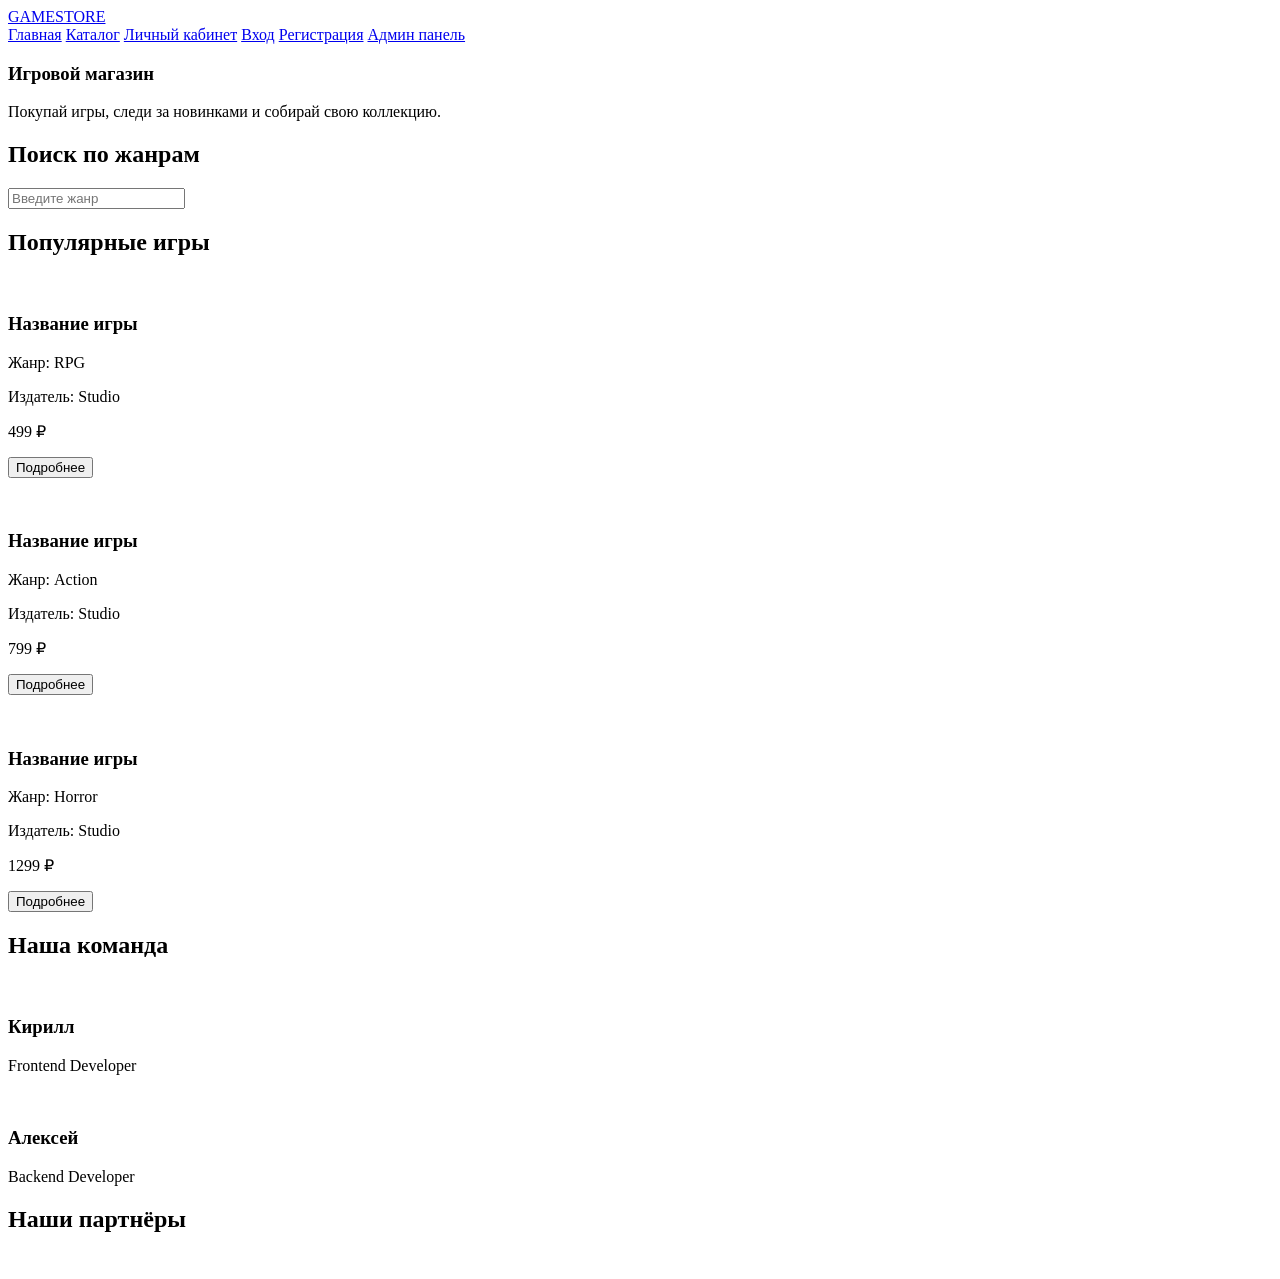
==== index.html @ a8d5f10a "Add files via upload" ====
<!-- index.html -->

<!DOCTYPE html>
<html lang="ru">
<head>
  <meta charset="UTF-8">
  <meta name="viewport" content="width=device-width, initial-scale=1.0">
  <title>GameStore</title>

<link rel="stylesheet" href="/home/kirill/Рабочий стол/экз/css/style.css">
</head>
<body>

<header class="header">

  <a href="index.html" class="logo">GAMESTORE</a>

  <nav class="nav">
    <a href="index.html">Главная</a>
    <a href="catalog.html">Каталог</a>
    <a href="profile.html">Личный кабинет</a>
    <a href="login.html">Вход</a>
    <a href="register.html">Регистрация</a>
    <a href="admin.html">Админ панель</a>
  </nav>

</header>

<main>

  <section class="hero">

    <article class="hero-content">

      <h1>Игровой магазин</h1>

      <p>
        Покупай игры, следи за новинками
        и собирай свою коллекцию.
      </p>

    </article>

  </section>

  <section class="search-section">

    <h2>Поиск по жанрам</h2>

    <input type="text" placeholder="Введите жанр">

  </section>

  <section class="games">

    <h2>Популярные игры</h2>

    <section class="game-list">

      <article class="game-card">

        <figure>
          <img src="/home/kirill/Рабочий стол/экз/media/685958abd8d06 1.png" alt="">
        </figure>

        <section class="game-info">

          <h3>Название игры</h3>

          <p>Жанр: RPG</p>

          <p>Издатель: Studio</p>

          <p class="price">499 ₽</p>

          <button>Подробнее</button>

        </section>

      </article>

      <article class="game-card">

        <figure>
          <img src="/home/kirill/Рабочий стол/экз/media/69a818cd9d97e 1.png" alt="">
        </figure>

        <section class="game-info">

          <h3>Название игры</h3>

          <p>Жанр: Action</p>

          <p>Издатель: Studio</p>

          <p class="price">799 ₽</p>

          <button>Подробнее</button>

        </section>

      </article>

      <article class="game-card">

        <figure>
          <img src="/home/kirill/Рабочий стол/экз/media/68e4f6edac54a 1.png" alt="">
        </figure>

        <section class="game-info">

          <h3>Название игры</h3>

          <p>Жанр: Horror</p>

          <p>Издатель: Studio</p>

          <p class="price">1299 ₽</p>

          <button>Подробнее</button>

        </section>

      </article>

    </section>

  </section>

  <section class="team">

    <h2>Наша команда</h2>

    <section class="team-list">

      <article class="team-card">

        <img src="media/avatar1.jpg" alt="">

        <h3>Кирилл</h3>

        <p>Frontend Developer</p>

      </article>

      <article class="team-card">

        <img src="media/avatar2.jpg" alt="">

        <h3>Алексей</h3>

        <p>Backend Developer</p>

      </article>

    </section>

  </section>

  <section class="partners">

    <h2>Наши партнёры</h2>

    <section class="partner-list">

      <img src="/home/kirill/Рабочий стол/экз/media/ab00fffd-6438-5d6a-90ea-18aa81d75b84 1.png" alt="">
      <img src="/home/kirill/Рабочий стол/экз/media/2b18acb1-47bb-5566-aa1f-0b583172a907 1.png" alt="">
      <img src="/home/kirill/Рабочий стол/экз/media/42a5836c-802a-5f42-933a-5b3241e2d510 1.png" alt="">

    </section>

  </section>

</main>

<script src="js/app.js"></script>

</body>
</html>
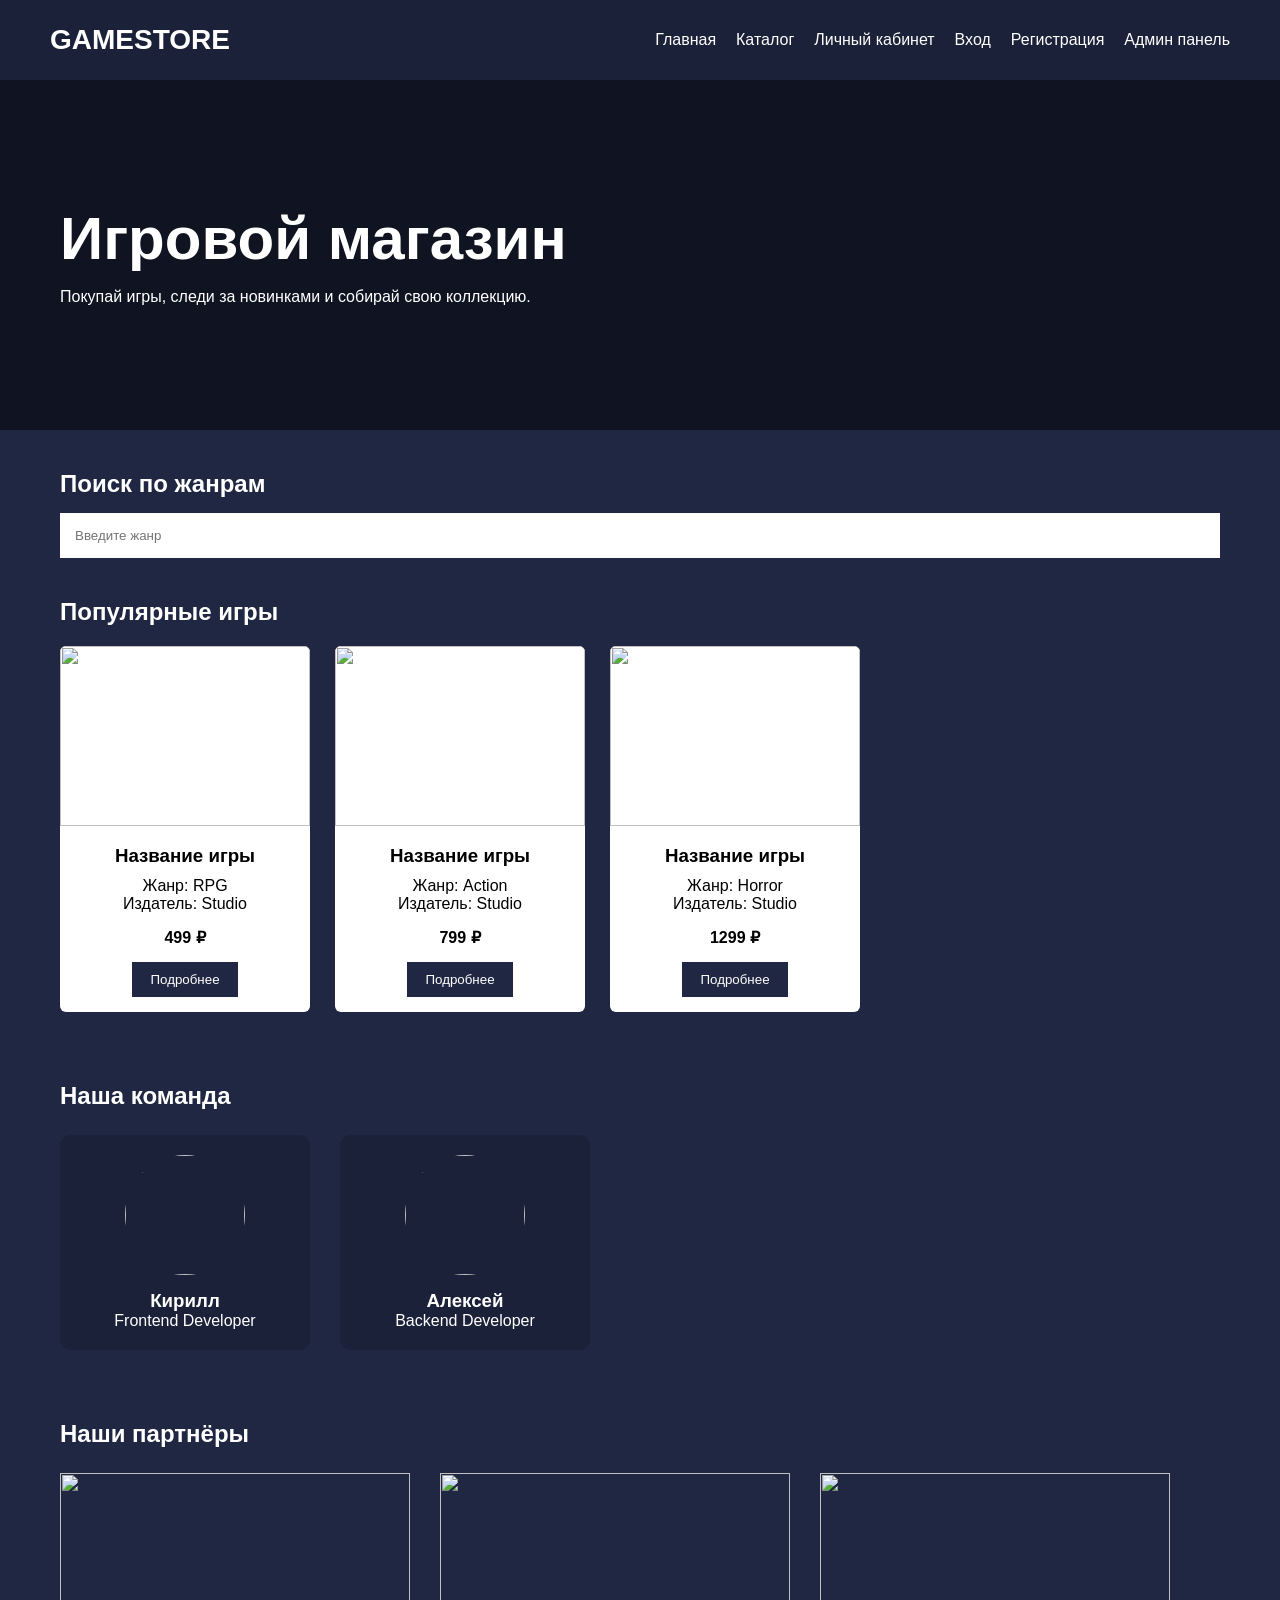
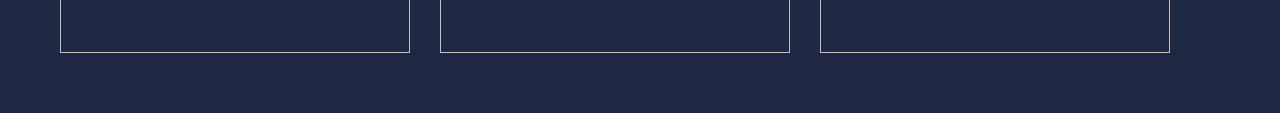
==== commit 03b7dc25: "Update index.html" ====
--- a/index.html
+++ b/index.html
@@ -7,7 +7,7 @@
   <meta name="viewport" content="width=device-width, initial-scale=1.0">
   <title>GameStore</title>
 
-<link rel="stylesheet" href="/home/kirill/Рабочий стол/экз/css/style.css">
+<link rel="stylesheet" href="style.css">
 </head>
 <body>
 
@@ -176,4 +176,4 @@
 <script src="js/app.js"></script>
 
 </body>
-</html>+</html>
--- a/style.css
+++ b/style.css
@@ -0,0 +1,276 @@
+/* css/style.css */
+
+*{
+  margin:0;
+  padding:0;
+  box-sizing:border-box;
+}
+
+body{
+  font-family:Arial,sans-serif;
+  background:#202742;
+  color:white;
+}
+
+/* HEADER */
+
+.header{
+  width:100%;
+  height:80px;
+
+  display:flex;
+  justify-content:space-between;
+  align-items:center;
+
+  padding:0 50px;
+
+  background:#1b2138;
+}
+
+.logo{
+  color:white;
+  text-decoration:none;
+
+  font-size:28px;
+  font-weight:bold;
+}
+
+.nav{
+  display:flex;
+  gap:20px;
+}
+
+.nav a{
+  color:white;
+  text-decoration:none;
+}
+
+/* HERO */
+
+.hero{
+  height:350px;
+
+  background:
+  linear-gradient(rgba(0,0,0,.5),
+  rgba(0,0,0,.5)),
+  url("../media/hero.jpg");
+
+  background-size:cover;
+  background-position:center;
+
+  display:flex;
+  align-items:center;
+
+  padding:60px;
+}
+
+.hero-content h1{
+  font-size:60px;
+  margin-bottom:15px;
+}
+
+/* SEARCH */
+
+.search-section{
+  padding:40px 60px 20px;
+}
+
+.search-section input{
+  width:100%;
+  height:45px;
+
+  margin-top:15px;
+
+  padding:0 15px;
+
+  border:none;
+}
+
+/* GAMES */
+
+.games{
+  padding:20px 60px;
+}
+
+.game-list{
+  display:flex;
+  flex-wrap:wrap;
+  gap:25px;
+
+  margin-top:20px;
+}
+
+.game-card{
+  width:250px;
+
+  background:white;
+  color:black;
+
+  border-radius:6px;
+
+  overflow:hidden;
+
+  transition:.2s;
+}
+
+.game-card:hover{
+  transform:translateY(-5px);
+}
+
+.game-card img{
+  width:100%;
+  height:180px;
+
+  object-fit:cover;
+}
+
+.game-info{
+  padding:15px;
+  text-align:center;
+}
+
+.game-info h3{
+  margin-bottom:10px;
+}
+
+.price{
+  margin:15px 0;
+  font-weight:bold;
+}
+
+button{
+  padding:10px 18px;
+
+  border:none;
+
+  background:#202742;
+  color:white;
+
+  cursor:pointer;
+}
+
+/* TEAM */
+
+.team{
+  padding:50px 60px;
+}
+
+.team-list{
+  display:flex;
+  gap:30px;
+
+  margin-top:25px;
+}
+
+.team-card{
+  width:250px;
+
+  background:#1b2138;
+
+  padding:20px;
+
+  border-radius:10px;
+
+  text-align:center;
+}
+
+.team-card img{
+  width:120px;
+  height:120px;
+
+  border-radius:50%;
+
+  object-fit:cover;
+
+  margin-bottom:15px;
+}
+
+/* PARTNERS */
+
+.partners{
+  padding:20px 60px 60px;
+}
+
+.partner-list{
+  display:flex;
+  gap:30px;
+
+  margin-top:25px;
+}
+
+.partner-list img{
+  width:350px;
+  height:180px;
+
+  object-fit:cover;
+}
+
+/* FORM */
+
+.form-page{
+  width:100%;
+  height:100vh;
+
+  display:flex;
+  justify-content:center;
+  align-items:center;
+}
+
+.form{
+  width:400px;
+
+  background:#1b2138;
+
+  padding:30px;
+
+  border-radius:10px;
+}
+
+.form h1{
+  margin-bottom:20px;
+}
+
+.form input{
+  width:100%;
+  height:45px;
+
+  margin-bottom:15px;
+
+  padding:0 15px;
+
+  border:none;
+}
+
+/* PROFILE */
+
+.profile{
+  padding:60px;
+  text-align:center;
+}
+
+.profile img{
+  width:150px;
+  height:150px;
+
+  border-radius:50%;
+
+  object-fit:cover;
+
+  margin-bottom:20px;
+}
+
+/* ADMIN */
+
+.admin{
+  padding:60px;
+}
+
+.admin-box{
+  background:#1b2138;
+
+  padding:20px;
+
+  margin-top:20px;
+
+  border-radius:10px;
+}
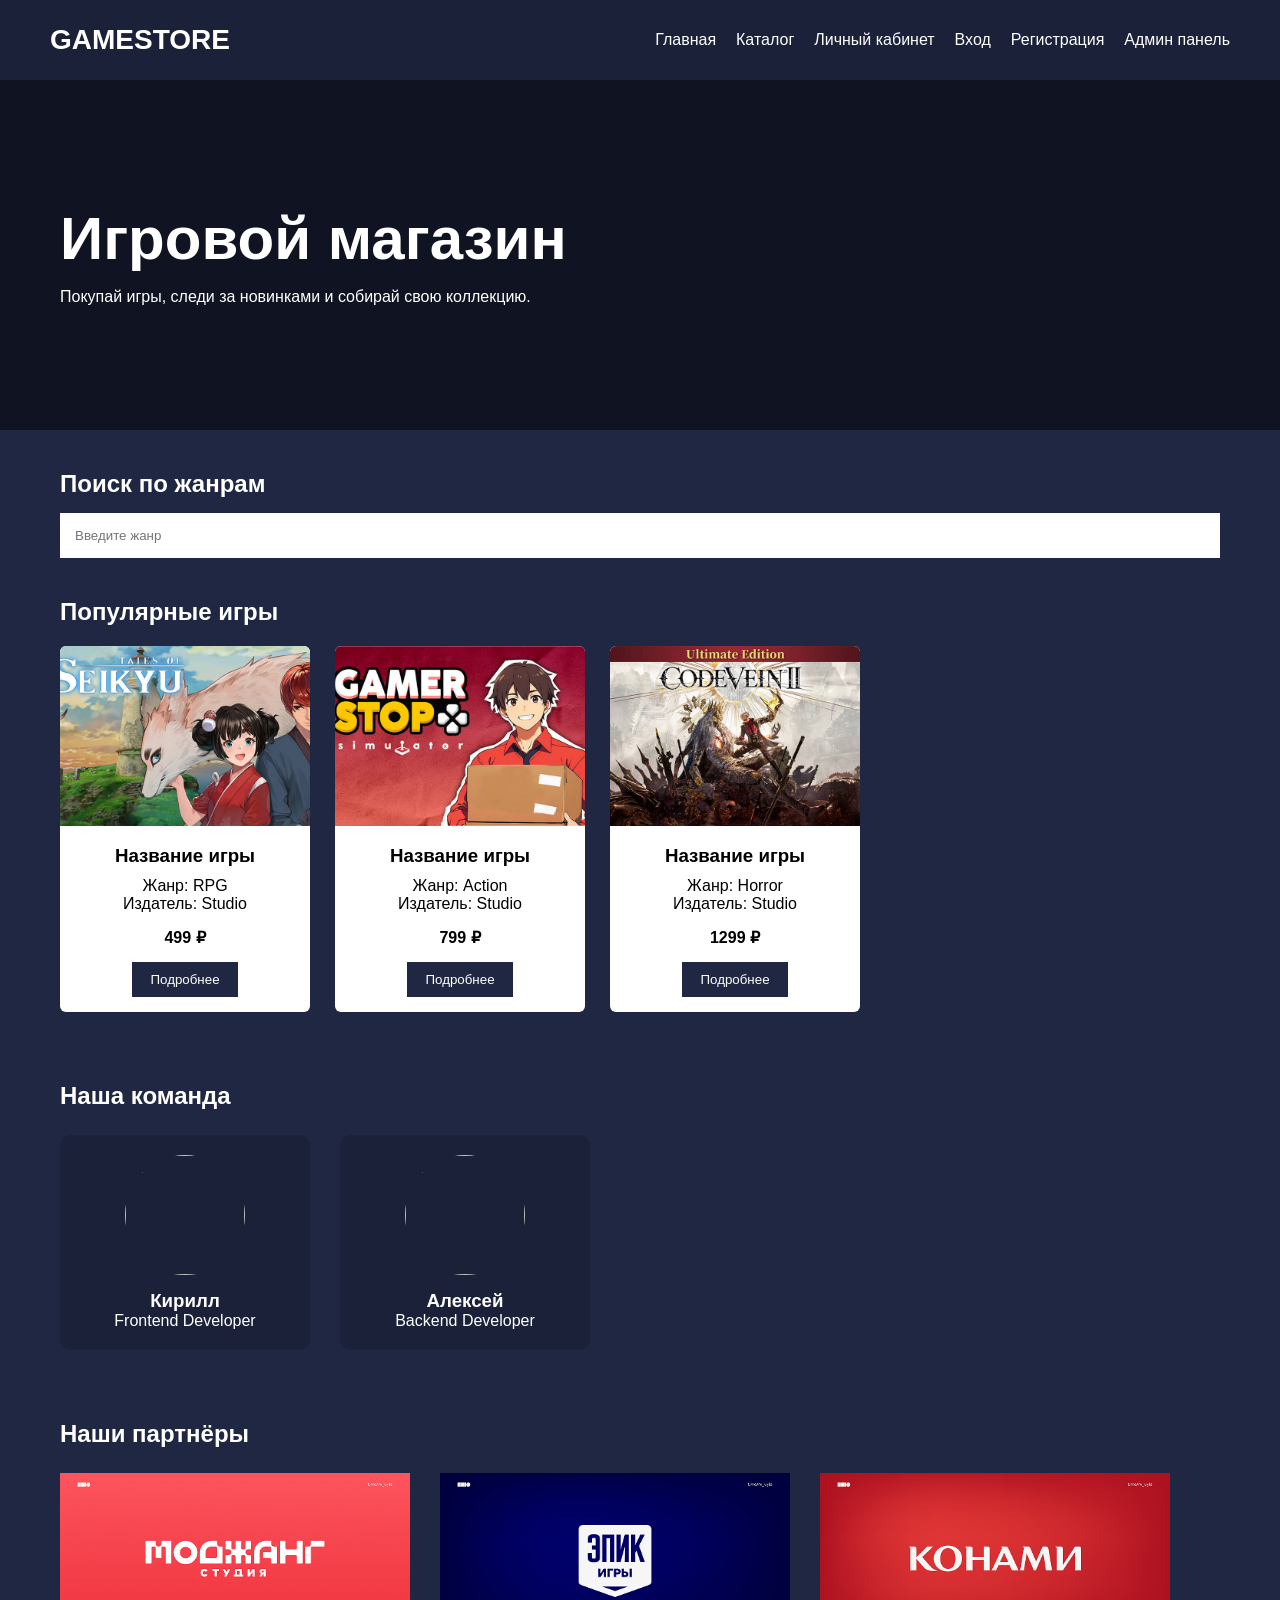
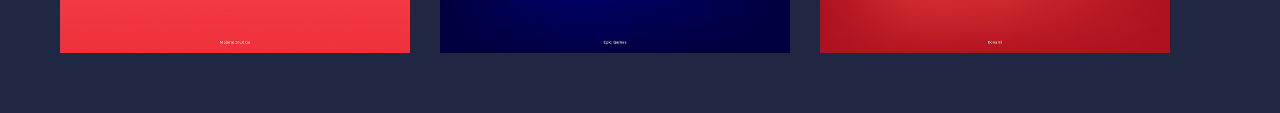
==== commit 95c2bac8: "Update index.html" ====
--- a/index.html
+++ b/index.html
@@ -60,7 +60,7 @@
       <article class="game-card">
 
         <figure>
-          <img src="/home/kirill/Рабочий стол/экз/media/685958abd8d06 1.png" alt="">
+          <img src="685958abd8d06 1.png" alt="">
         </figure>
 
         <section class="game-info">
@@ -82,7 +82,7 @@
       <article class="game-card">
 
         <figure>
-          <img src="/home/kirill/Рабочий стол/экз/media/69a818cd9d97e 1.png" alt="">
+          <img src="69a818cd9d97e 1.png" alt="">
         </figure>
 
         <section class="game-info">
@@ -104,7 +104,7 @@
       <article class="game-card">
 
         <figure>
-          <img src="/home/kirill/Рабочий стол/экз/media/68e4f6edac54a 1.png" alt="">
+          <img src="68e4f6edac54a 1.png" alt="">
         </figure>
 
         <section class="game-info">
@@ -163,9 +163,9 @@
 
     <section class="partner-list">
 
-      <img src="/home/kirill/Рабочий стол/экз/media/ab00fffd-6438-5d6a-90ea-18aa81d75b84 1.png" alt="">
-      <img src="/home/kirill/Рабочий стол/экз/media/2b18acb1-47bb-5566-aa1f-0b583172a907 1.png" alt="">
-      <img src="/home/kirill/Рабочий стол/экз/media/42a5836c-802a-5f42-933a-5b3241e2d510 1.png" alt="">
+      <img src="ab00fffd-6438-5d6a-90ea-18aa81d75b84 1.png" alt="">
+      <img src="2b18acb1-47bb-5566-aa1f-0b583172a907 1.png" alt="">
+      <img src="42a5836c-802a-5f42-933a-5b3241e2d510 1.png" alt="">
 
     </section>
 
@@ -173,7 +173,7 @@
 
 </main>
 
-<script src="js/app.js"></script>
+<script src="app.js"></script>
 
 </body>
 </html>
